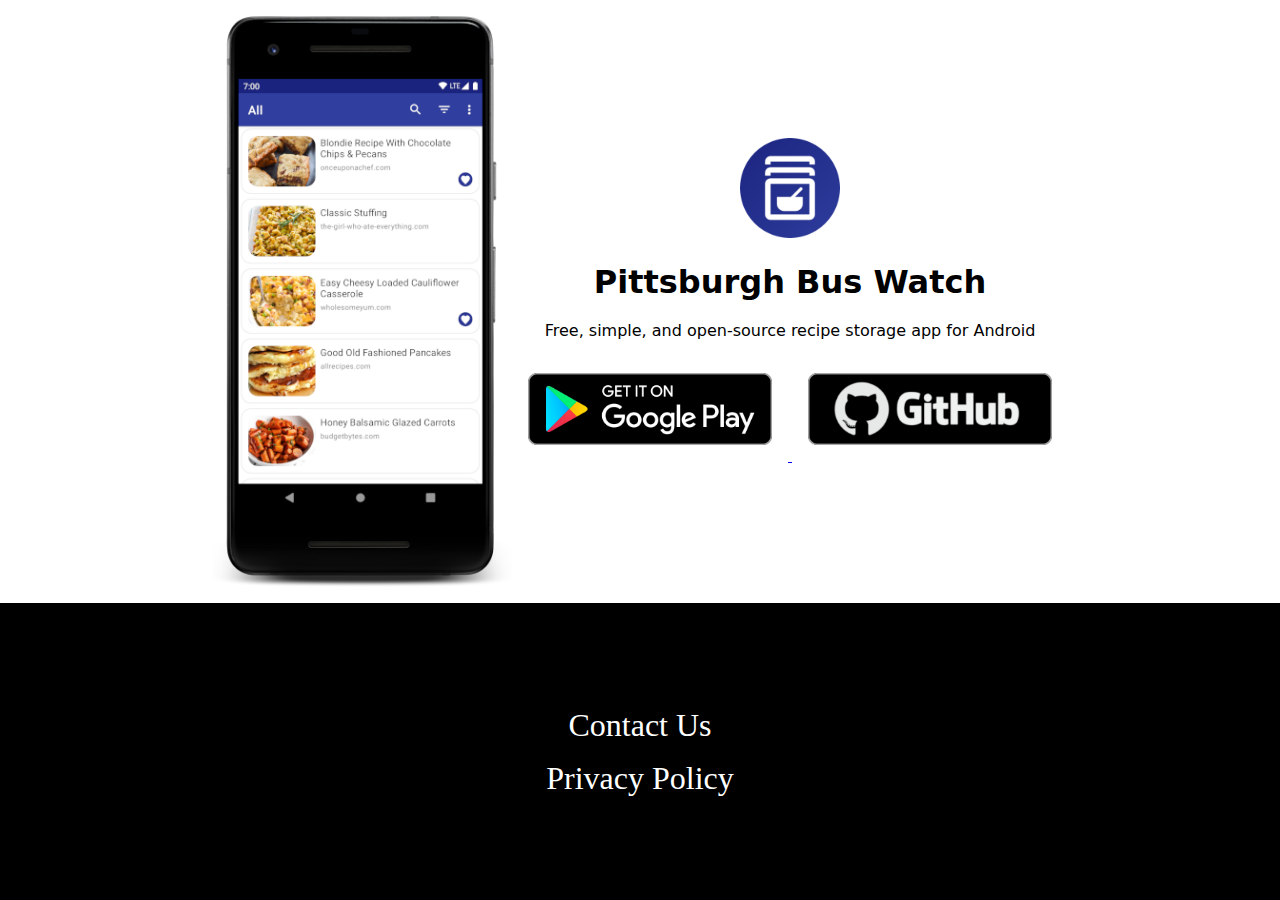
==== index.html @ b5df6bcb "Created initial website" ====
<!DOCTYPE html>
<html lang="en">
  <head>
    <meta charset="UTF-8" />
    <meta http-equiv="X-UA-Compatible" content="IE=edge" />
    <meta name="viewport" content="width=device-width, initial-scale=1.0" />
    <title>Recipier</title>
    <link rel="stylesheet" href="static/css/normalize.css" />
    <link rel="stylesheet" href="static/css/style.css" />
  </head>
  <body>
    <main>
      <section class="intro">
        <div class="flex-padding"></div>
        <img
          class="intro__img"
          src="static/images/android-light.png"
          alt="Phone showing Recipier"
        />
        <div class="intro__content">
          <a
            href="https://play.google.com/store/apps/details?id=com.inelasticcollision.recipelink&hl=en_US&gl=US"
          >
            <img
              class="intro__content--appicon"
              src="static/images/appicon.png"
              alt="App Icon"
            />
          </a>
          <h1 class="intro__content--title">Pittsburgh Bus Watch</h1>
          <p class="intro__content--description">
            Free, simple, and open-source recipe storage app for Android
          </p>
          <div class="intro__content--badges">
            <a
              href="https://play.google.com/store/apps/details?id=com.inelasticcollision.recipelink&hl=en_US&gl=US"
            >
              <img
                class="intro__content--badge"
                src="static/images/googleplay-badge.png"
                alt="Get it on Google Play"
              />
            </a>
            <a href="https://github.com/tjmadonna/recipier-android">
              <img
                class="intro__content--badge"
                src="static/images/github-badge.png"
                alt="Source code on GitHub"
              />
            </a>
          </div>
        </div>
        <div class="flex-padding"></div>
      </section>
      <section class="contact">
        <div class="contact-container">
          <div>
            <a href="mailto:dev@tylermadonna.com">Contact Us</a>
          </div>
          <div>
            <a href="privacy.html">Privacy Policy</a>
          </div>
        </div>
      </section>
    </main>
  </body>
</html>
---- static/css/style.css ----
*,
*::before,
*::after {
  box-sizing: border-box;
}

html {
  scroll-behavior: smooth;
}

h1 {
  font-family: -apple-system, system-ui, Verdana, sans-serif;
}

p {
  font-family: -apple-system, system-ui, Verdana, sans-serif;
}

main {
  display: flex;
  flex-direction: column;
  min-height: 100vh;
}

.flex-padding {
  flex-grow: 2;
}

.intro {
  margin: 0 auto;
  padding: 1em;
  padding-top: 10em;
  display: flex;
  flex-direction: column-reverse;
  align-items: center;
}

.intro__img {
  max-width: 300px;
}

.intro__content {
  text-align: center;
}

.intro__content--appicon {
  width: 100px;
}

.intro__content--badge {
  height: 50px;
  margin: 1em;
}

.contact {
  flex-grow: 2;
  display: flex;
  flex-direction: column;
  justify-content: center;
  align-items: center;
  background-color: #000000;
}

.contact-container {
  max-width: 1000px;
  height: 100%;
  margin: 1em auto;
  text-align: center;
}

.contact-container div {
  margin: 1em;
}

.contact-container a {
  color: white;
  font-size: 2em;
  text-decoration: none;
}

.contact-container a:hover {
  color: #fbfcd4;
}

.contact-container a:focus {
  color: #fbfcd4;
}

.privacy {
  max-width: 1000px;
  margin: 0 auto;
  padding: 1em;
}

.privacy--text {
  line-height: 1.5;
}

.privacy--text li {
  font-family: -apple-system, system-ui, Verdana, sans-serif;
  margin: 0 0 0.3em 0;
}

@media (min-width: 600px) {
  /* Large screen */

  .intro {
    max-width: 1000px;
    flex-direction: row;
    margin: 0 auto;
    padding: 1em;
  }

  .intro__content--badge {
    height: 72px;
  }
}
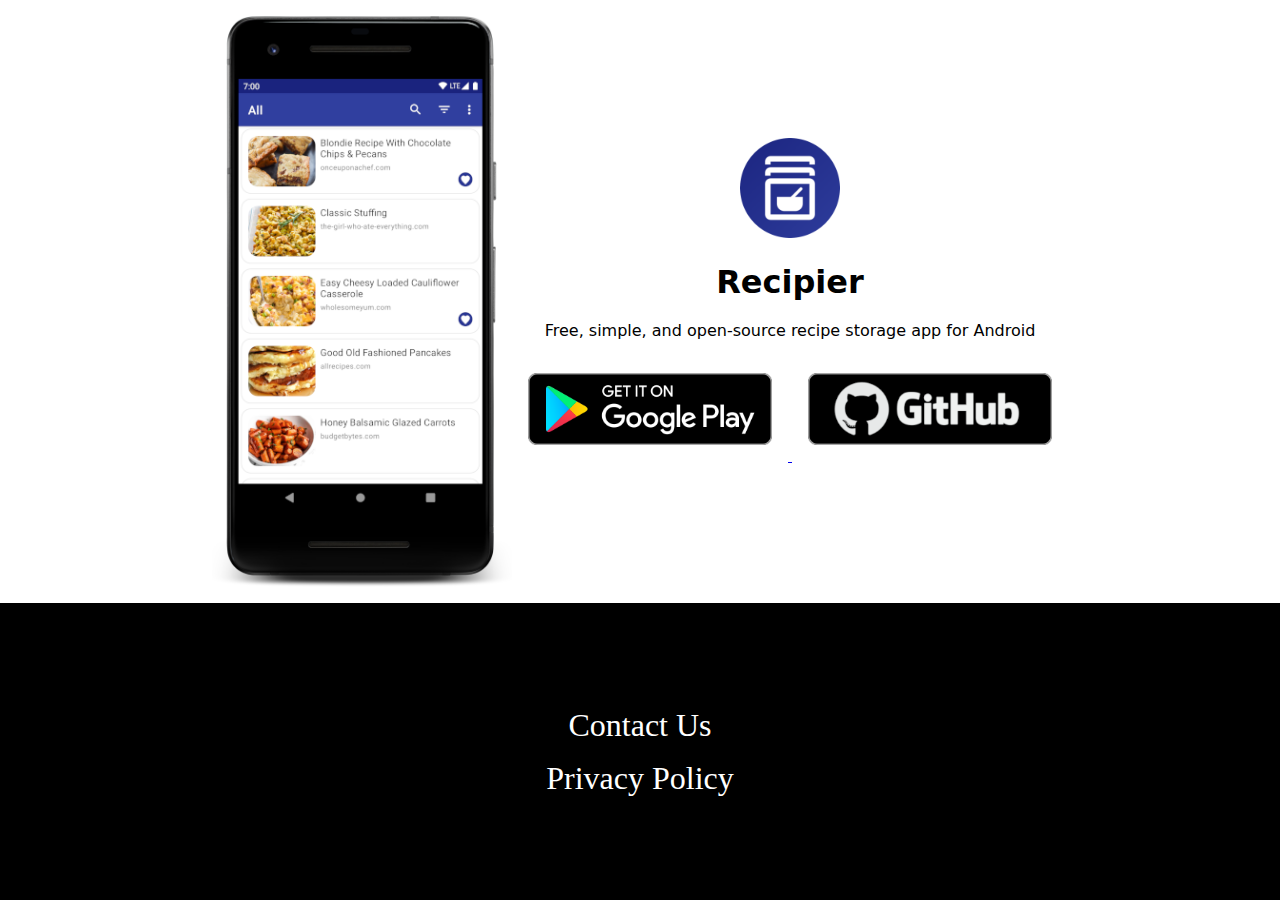
==== commit 0cdbab38: "Changed app name" ====
--- a/index.html
+++ b/index.html
@@ -27,7 +27,7 @@
               alt="App Icon"
             />
           </a>
-          <h1 class="intro__content--title">Pittsburgh Bus Watch</h1>
+          <h1 class="intro__content--title">Recipier</h1>
           <p class="intro__content--description">
             Free, simple, and open-source recipe storage app for Android
           </p>
